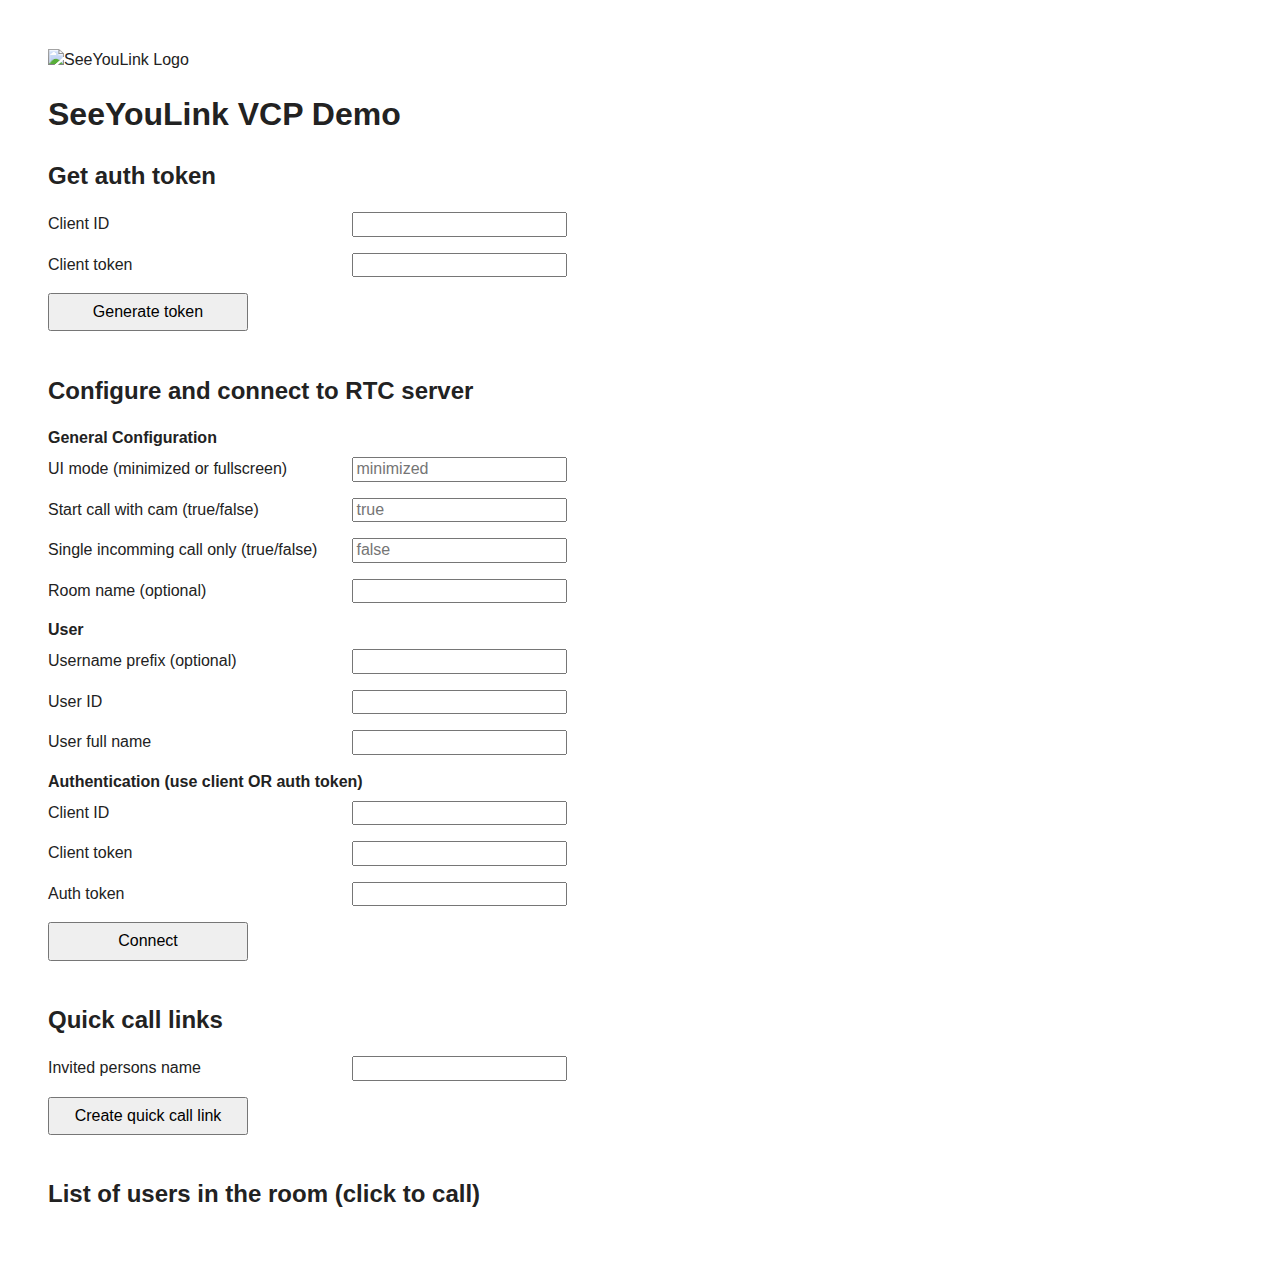
==== index.html @ 3857cc99 "initial commit" ====
<!doctype html>
<html class="no-js" lang="">
<head>
  <meta charset="utf-8">
  <title>SeeYouLink VCP Demo</title>
  <meta name="description" content="SeeYouLink VCP Demo">
  <meta name="viewport" content="width=device-width, initial-scale=1">
  <link rel="stylesheet" href="css/normalize.css">
  <link rel="stylesheet" href="css/main.css">
  <meta name="theme-color" content="#fafafa">
  <link href="https://fonts.googleapis.com/icon?family=Material+Icons" rel="stylesheet">
  <script src="../client/v1/sylrtc-client.js"></script>
</head>
<body>
<header>
  <img src="https://seeyoulink.com/pages/wp-content/uploads/2019/10/seeyoulink_logo.svg" alt="SeeYouLink Logo" height="30">
  <h1>SeeYouLink VCP Demo</h1>
</header>
<div class="row">
<div class="column" id="generate_auth_token">
  <h2>Get auth token</h2>
  <form>
    <div>
      <label for="client_id_1">Client ID</label>
      <input id="client_id_1" type="text" />
    </div>
    <div>
      <label for="client_token_1">Client token</label>
      <input id="client_token_1" type="text" />
    </div>
    <button id="generate_token" type="button">Generate token</button><br><br>
    <span class="status" id="genrated_auth_token"></span>
  </form>
</div>
<div class="column" id="config_and_connect">
  <h2>Configure and connect to RTC server</h2>
  <form>
    <fieldset id="general_confifg">
      <legend>General Configuration</legend>
      <div>
        <label for="ui_mode">UI mode (minimized or fullscreen)</label>
        <input id="ui_mode" type="text" placeholder="minimized" />
      </div>
      <div>
        <label for="start_call_with_cam">Start call with cam (true/false)</label>
        <input id="start_call_with_cam" type="text" placeholder="true" />
      </div>
      <div>
        <label for="single_incoming_call_only">Single incomming call only (true/false)</label>
        <input id="single_incoming_call_only" type="text" placeholder="false" />
      </div>
      <div>
        <label for="room_name">Room name (optional)</label>
        <input id="room_name" type="text" />
      </div>
      <div>
    </fieldset>
    <fieldset id="user_confifg">
      <legend>User</legend>
      <div>
        <label for="username_prefix">Username prefix (optional)</label>
        <input id="username_prefix" type="text" />
      </div>
      <div>
        <label for="user_id">User ID</label>
        <input id="user_id" type="text" />
      </div>
      <div>
        <label for="full_name">User full name</label>
        <input id="full_name" type="text" />
      </div>
    </fieldset>
    <fieldset id="auth">
      <legend>Authentication (use client OR auth token)</legend>
      <div>
        <label for="client_id">Client ID</label>
        <input id="client_id" type="text" />
      </div>
      <div>
        <label for="client_token">Client token</label>
        <input id="client_token" type="text" />
      </div>
      <div>
        <label for="auth_token">Auth token</label>
        <input id="auth_token" type="text" />
      </div>
    </fieldset>
    <button id="connect" type="button">Connect</button><br><br>
    <span class="status" id="connection_status"></span>
  </form>
</div>
</div>
<div class="row">
<div class="column" id="quick_call_links">
  <h2>Quick call links</h2>
  <form>
  <div>
    <label for="invited_person_name">Invited persons name</label>
    <input id="invited_person_name" type="text" />
  </div>
    <button id="quick_call" type="button">Create quick call link</button><br><br>
    <span class="status" id="quick_call_link"></span>
  </form>
</div>

<div class="column" id="room_participants_list">
  <h2>List of users in the room (click to call)</h2>
  <ul >
  </ul>
</div>
</div>

<script lang="javascript">

var url_protocol = window.location.protocol;
var url_host = window.location.host;
var rtc_server = url_protocol + '//' + url_host;

sylrtc.init({});

function config(){
  var ui_mode = document.getElementById('ui_mode').value;
  var start_call_with_cam = document.getElementById('start_call_with_cam').value;
  if(start_call_with_cam == "true"){
    start_call_with_cam = true;
  } else if (start_call_with_cam == "false"){
    start_call_with_cam = false;
  } else {
    start_call_with_cam = true;
  }
  var single_incoming_call_only = document.getElementById('single_incoming_call_only').value;
  if(single_incoming_call_only == "false"){
    single_incoming_call_only = false;
  } else if (single_incoming_call_only == "true"){
    single_incoming_call_only = true;
  } else {
    single_incoming_call_only = false;
  }
  var room_name= document.getElementById('room_name').value;
  var username_prefix= document.getElementById('username_prefix').value;
  var user_id= document.getElementById('user_id').value;
  var full_name= document.getElementById('full_name').value;
  var client_id= document.getElementById('client_id').value;
  var client_token= document.getElementById('client_token').value;
  var auth_token= document.getElementById('auth_token').value;

  var credentials;
  if(auth_token!=""){
    credentials= {
      client_id: client_id,
      auth_token: auth_token
    }
  } else {
    credentials= {
      client_id: client_id,
      client_token: client_token
    }
  }
  console.log(credentials);

  sylrtc.configure({
    room_name: room_name,
    ui_mode: ui_mode,
    start_call_with_cam: start_call_with_cam,
    single_incoming_call_only: single_incoming_call_only,
    rtc_server: rtc_server,
    user: {
      username_prefix: username_prefix,
      id: user_id,
      full_name: full_name
    },
    credentials: credentials
  });

  sylrtc.on('onlinepresencechanged', function(onlineUsers){
    console.log(onlineUsers);
    $('#room_participants_list ul').html("");
    var room_participants_list = "";
    for(var i=0; i< onlineUsers.length; i++){
      var user= onlineUsers[i];
      var user_li= "<li id='"+ user.username+ "'>"+ user.full_name+ "</li>";
      room_participants_list+= user_li;
    }
    $('#room_participants_list ul').html(room_participants_list);
  });
}

document.getElementById('generate_token').onclick = function(){
  $('#genrated_auth_token').removeClass('error');
  $('#genrated_auth_token').html('');
  var client_id= document.getElementById('client_id_1').value;
  var client_token= document.getElementById('client_token_1').value;
  $.post( "/api/auth/", { client_id: client_id, client_token: client_token}, function( data, status, xhr ) {
    console.log(data);

    if(data.error){
      $('#genrated_auth_token').addClass('error');
      $('#genrated_auth_token').html('Error generating token: '+ data.error);
    } else {
      $('#genrated_auth_token').html('Here\'s your auth token: <br><br>'+ data.data.auth_token);//+ ' <br><br>It will expire at '+ data.data.expiration_time+ '.'
    }
  });
}

document.getElementById('connect').onclick = function(){
  config();
  $('#connection_status').removeClass('error');
  $('#connection_status').html('');
  if (easyrtc.myEasyrtcid) {
    sylrtc.disconnect();
    $('#connect').html('Connect');
  } else {
    sylrtc.connect().then((function(res){
        console.log(res);
        $('#connect').html('Disconnect');
        $('#connection_status').removeClass('error');
        $('#connection_status').html('Successfully connected! <br><br>You are online now, and your calling username is '+easyrtc.username +' and your temporary calling ID is '+ easyrtc.myEasyrtcid);
    })).catch((function(errCode){
        $('#connection_status').html(errCode);
        $('#connection_status').addClass('error');
    }));
  }
}

document.getElementById('quick_call').onclick = function(){
  $('#quick_call_link').removeClass('error');
  $('#quick_call_link').html('');
  var client_id= document.getElementById('client_id').value;
  var auth_token= document.getElementById('auth_token').value;
  var client_token= document.getElementById('client_token').value;
  var username_prefix= document.getElementById('username_prefix').value;
  var user_id= document.getElementById('user_id').value;
  var user_full_name= document.getElementById('full_name').value;
  var username = username_prefix+ '-'+ user_id+ '-'+ user_full_name;
  var invited_person_name = document.getElementById('invited_person_name').value;
  var room= document.getElementById('room_name').value;
  var avatar = "";
  $.get( "/api/quick_calling/", { client_id: client_id, client_token: client_token, username:username,  user_full_name:user_full_name, avatar:avatar, invited_person_name: invited_person_name, room:room}, function( data, status, xhr ) {
    console.log(data);
    if(data.error){
      $('#quick_call_link').html('Error: '+data.error+ '<br><br>Please check Client ID and Client token above, and try again!');
      $('#quick_call_link').addClass('error');
    } else {
      var localtime= new Date(data.data.expiration_time).toString().split(" GMT")[0];
      var link= rtc_server+ '/demo/calling.html?quick_call_token='+ data.data.quick_call_token;
      $('#quick_call_link').html('Here\'s your link: <br><br>'+ link+ ' <br><br>It will expire at '+ localtime+ '.');
    }
});
}

$('#room_participants_list ul').on('click', 'li', function(){
  var username= $(this).attr('id');
  console.log('Call '+ username);
  sylrtc.performCall(username);
});

</script>
</body>

</html>
---- css/main.css ----
/*! HTML5 Boilerplate v7.3.0 | MIT License | https://html5boilerplate.com/ */

/* main.css 2.0.0 | MIT License | https://github.com/h5bp/main.css#readme */
/*
 * What follows is the result of much research on cross-browser styling.
 * Credit left inline and big thanks to Nicolas Gallagher, Jonathan Neal,
 * Kroc Camen, and the H5BP dev community and team.
 */

/* ==========================================================================
   Base styles: opinionated defaults
   ========================================================================== */

html {
  color: #222;
  font-size: 1em;
  line-height: 1.4;
}

/*
 * Remove text-shadow in selection highlight:
 * https://twitter.com/miketaylr/status/12228805301
 *
 * Vendor-prefixed and regular ::selection selectors cannot be combined:
 * https://stackoverflow.com/a/16982510/7133471
 *
 * Customize the background color to match your design.
 */

::-moz-selection {
  background: #b3d4fc;
  text-shadow: none;
}

::selection {
  background: #b3d4fc;
  text-shadow: none;
}

/*
 * A better looking default horizontal rule
 */

hr {
  display: block;
  height: 1px;
  border: 0;
  border-top: 1px solid #ccc;
  margin: 1em 0;
  padding: 0;
}

/*
 * Remove the gap between audio, canvas, iframes,
 * images, videos and the bottom of their containers:
 * https://github.com/h5bp/html5-boilerplate/issues/440
 */

audio,
canvas,
iframe,
img,
svg,
video {
  vertical-align: middle;
}

/*
 * Remove default fieldset styles.
 */

fieldset {
  border: 0;
  margin: 0;
  padding: 0;
}

/*
 * Allow only vertical resizing of textareas.
 */

textarea {
  resize: vertical;
}

/* ==========================================================================
   Browser Upgrade Prompt
   ========================================================================== */

.browserupgrade {
  margin: 0.2em 0;
  background: #ccc;
  color: #000;
  padding: 0.2em 0;
}

/* ==========================================================================
   Author's custom styles
   ========================================================================== */

/* ==========================================================================
   Helper classes
   ========================================================================== */

/*
 * Hide visually and from screen readers
 */

.hidden {
  display: none !important;
}

/*
* Hide only visually, but have it available for screen readers:
* https://snook.ca/archives/html_and_css/hiding-content-for-accessibility
*
* 1. For long content, line feeds are not interpreted as spaces and small width
*    causes content to wrap 1 word per line:
*    https://medium.com/@jessebeach/beware-smushed-off-screen-accessible-text-5952a4c2cbfe
*/

.sr-only {
  border: 0;
  clip: rect(0, 0, 0, 0);
  height: 1px;
  margin: -1px;
  overflow: hidden;
  padding: 0;
  position: absolute;
  white-space: nowrap;
  width: 1px;
  /* 1 */
}

/*
* Extends the .sr-only class to allow the element
* to be focusable when navigated to via the keyboard:
* https://www.drupal.org/node/897638
*/

.sr-only.focusable:active,
.sr-only.focusable:focus {
  clip: auto;
  height: auto;
  margin: 0;
  overflow: visible;
  position: static;
  white-space: inherit;
  width: auto;
}

/*
* Hide visually and from screen readers, but maintain layout
*/

.invisible {
  visibility: hidden;
}

/*
* Clearfix: contain floats
*
* For modern browsers
* 1. The space content is one way to avoid an Opera bug when the
*    `contenteditable` attribute is included anywhere else in the document.
*    Otherwise it causes space to appear at the top and bottom of elements
*    that receive the `clearfix` class.
* 2. The use of `table` rather than `block` is only necessary if using
*    `:before` to contain the top-margins of child elements.
*/

.clearfix:before,
.clearfix:after {
  content: " ";
  /* 1 */
  display: table;
  /* 2 */
}

.clearfix:after {
  clear: both;
}

/* ==========================================================================
   EXAMPLE Media Queries for Responsive Design.
   These examples override the primary ('mobile first') styles.
   Modify as content requires.
   ========================================================================== */

@media only screen and (min-width: 35em) {
  /* Style adjustments for viewports that meet the condition */
}

@media print,
  (-webkit-min-device-pixel-ratio: 1.25),
  (min-resolution: 1.25dppx),
  (min-resolution: 120dpi) {
  /* Style adjustments for high resolution devices */
}

/* ==========================================================================
   Print styles.
   Inlined to avoid the additional HTTP request:
   https://www.phpied.com/delay-loading-your-print-css/
   ========================================================================== */

@media print {
  *,
  *:before,
  *:after {
    background: transparent !important;
    color: #000 !important;
    /* Black prints faster */
    box-shadow: none !important;
    text-shadow: none !important;
  }
  a,
  a:visited {
    text-decoration: underline;
  }
  a[href]:after {
    content: " (" attr(href) ")";
  }
  abbr[title]:after {
    content: " (" attr(title) ")";
  }
  /*
     * Don't show links that are fragment identifiers,
     * or use the `javascript:` pseudo protocol
     */
  a[href^="#"]:after,
  a[href^="javascript:"]:after {
    content: "";
  }
  pre {
    white-space: pre-wrap !important;
  }
  pre,
  blockquote {
    border: 1px solid #999;
    page-break-inside: avoid;
  }
  /*
     * Printing Tables:
     * https://web.archive.org/web/20180815150934/http://css-discuss.incutio.com/wiki/Printing_Tables
     */
  thead {
    display: table-header-group;
  }
  tr,
  img {
    page-break-inside: avoid;
  }
  p,
  h2,
  h3 {
    orphans: 3;
    widows: 3;
  }
  h2,
  h3 {
    page-break-after: avoid;
  }
}

/* .row {
  display: flex;
}

.column {
  flex: 50%;
} */

html {
  margin: 3em;
  font-family: sans-serif;
}

form div {
  margin-bottom: 1em;
}

form legend {
  font-weight: bold;
  margin-bottom: 0.5em;
}

form label{
  display: inline-block;
  width: 300px;
}

form button, #quick_call{
  padding: 0.5em;
  width: 200px;
  cursor: pointer;
}

#room_participants_list ul{
  list-style-type: none;
  font-size: 1.2em;
  cursor: pointer;
}

span.status {
  height: 50px;
  max-width: 500px;
  word-break: break-all;
}

.error {
  color: red;
}
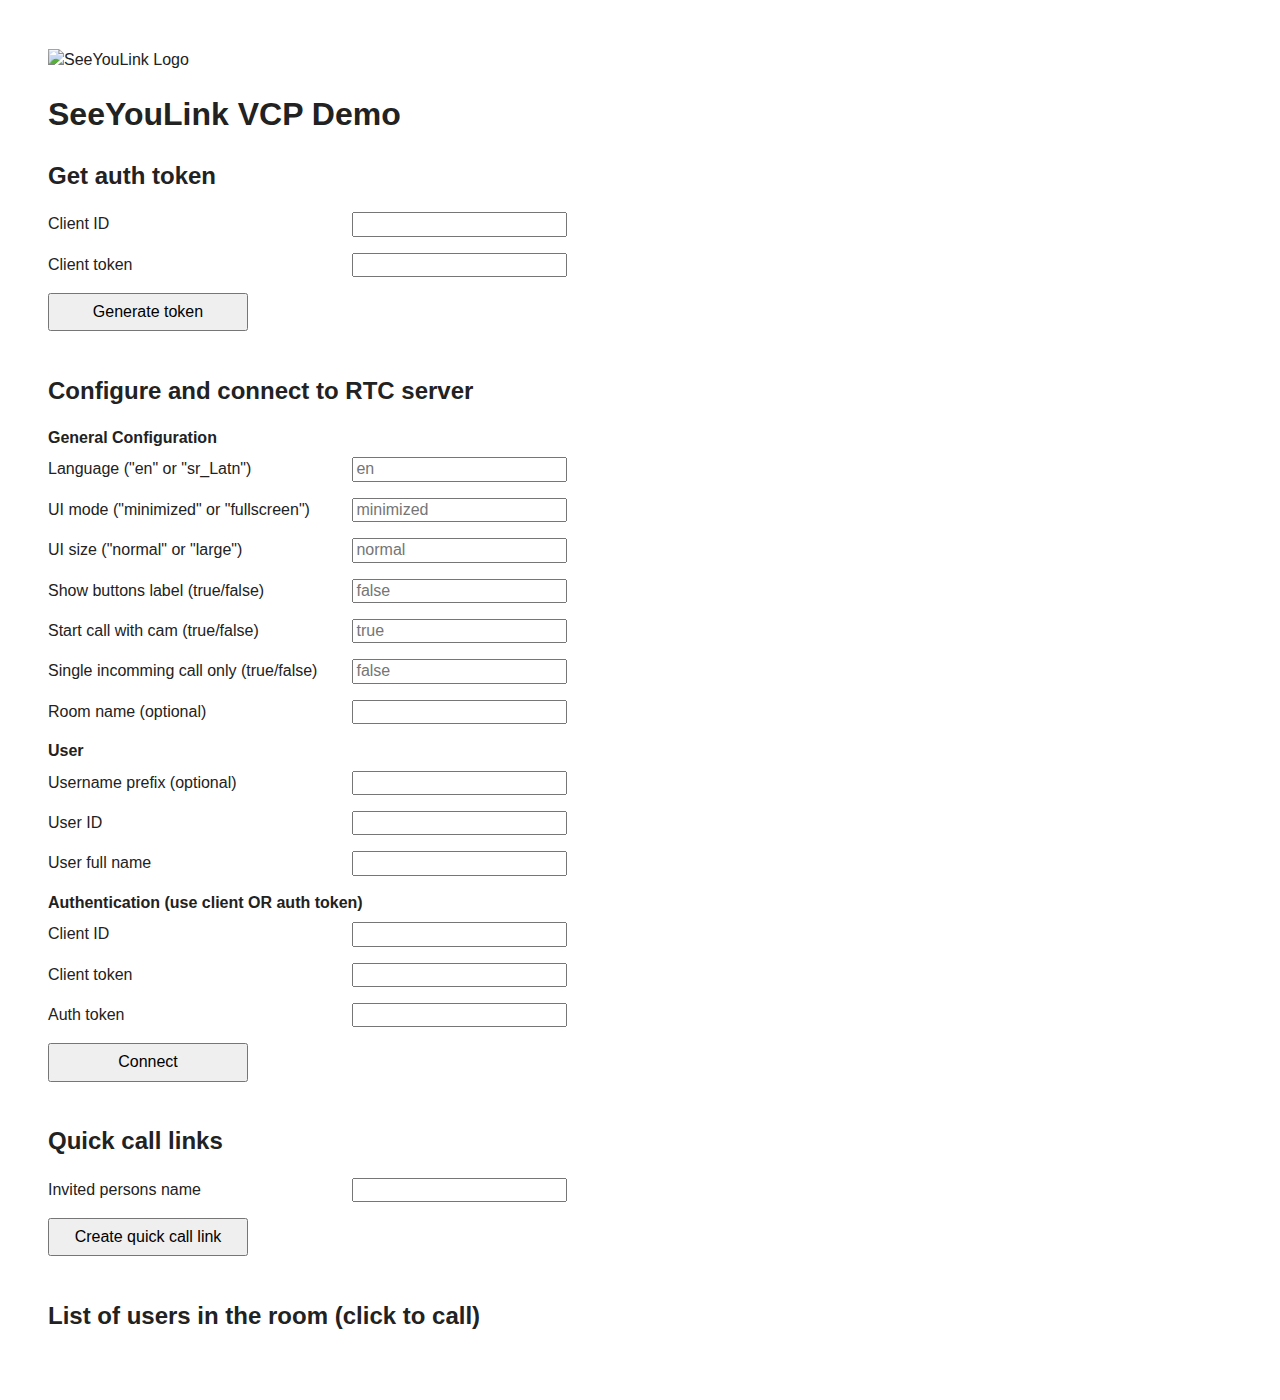
==== commit 208b6f0a: "added new config params to demo page" ====
--- a/index.html
+++ b/index.html
@@ -38,8 +38,20 @@
     <fieldset id="general_confifg">
       <legend>General Configuration</legend>
       <div>
-        <label for="ui_mode">UI mode (minimized or fullscreen)</label>
+        <label for="language">Language ("en" or "sr_Latn")</label>
+        <input id="language" type="text" placeholder="en" />
+      </div>
+      <div>
+        <label for="ui_mode">UI mode ("minimized" or "fullscreen")</label>
         <input id="ui_mode" type="text" placeholder="minimized" />
+      </div>
+      <div>
+        <label for="ui_size">UI size ("normal" or "large")</label>
+        <input id="ui_size" type="text" placeholder="normal" />
+      </div>
+      <div>
+        <label for="show_buttons_label">Show buttons label (true/false)</label>
+        <input id="show_buttons_label" type="text" placeholder="false" />
       </div>
       <div>
         <label for="start_call_with_cam">Start call with cam (true/false)</label>
@@ -136,6 +148,16 @@
   } else {
     single_incoming_call_only = false;
   }
+  var show_buttons_label = document.getElementById('show_buttons_label').value;
+  if(show_buttons_label == "true"){
+    show_buttons_label = true;
+  } else if (show_buttons_label == "false"){
+    show_buttons_label = false;
+  } else {
+    show_buttons_label = true;
+  }
+  var language= document.getElementById('language').value;
+  var ui_size= document.getElementById('ui_size').value;
   var room_name= document.getElementById('room_name').value;
   var username_prefix= document.getElementById('username_prefix').value;
   var user_id= document.getElementById('user_id').value;
@@ -160,6 +182,9 @@
 
   sylrtc.configure({
     room_name: room_name,
+    ui_size: ui_size,
+    language: language,
+    show_buttons_label: show_buttons_label,
     ui_mode: ui_mode,
     start_call_with_cam: start_call_with_cam,
     single_incoming_call_only: single_incoming_call_only,
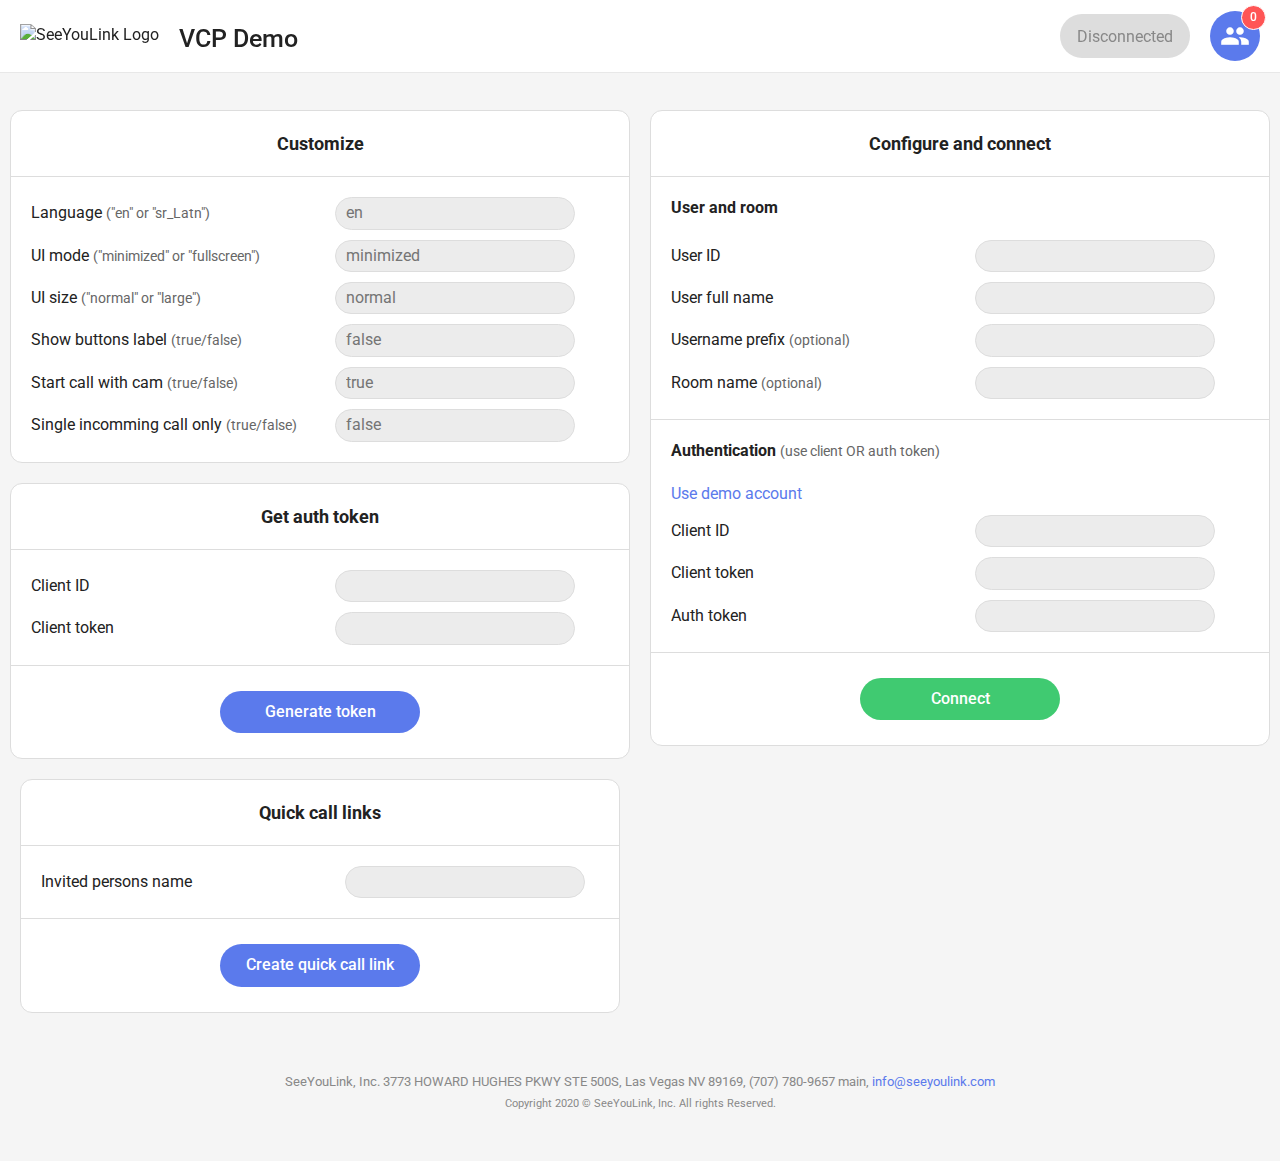
==== commit cc18d38d: "updated demo pages" ====
--- a/index.html
+++ b/index.html
@@ -9,277 +9,150 @@
   <link rel="stylesheet" href="css/main.css">
   <meta name="theme-color" content="#fafafa">
   <link href="https://fonts.googleapis.com/icon?family=Material+Icons" rel="stylesheet">
+  <link rel="stylesheet" href="https://fonts.googleapis.com/css?family=Roboto:400,500,700">
+  <!-- <script src="https://rtc3.seeyoulink.com/client/v1/sylrtc-client.js"></script> -->
   <script src="../client/v1/sylrtc-client.js"></script>
 </head>
 <body>
-<header>
-  <img src="https://seeyoulink.com/pages/wp-content/uploads/2019/10/seeyoulink_logo.svg" alt="SeeYouLink Logo" height="30">
-  <h1>SeeYouLink VCP Demo</h1>
-</header>
-<div class="row">
-<div class="column" id="generate_auth_token">
-  <h2>Get auth token</h2>
-  <form>
-    <div>
-      <label for="client_id_1">Client ID</label>
-      <input id="client_id_1" type="text" />
+  <header>
+    <img src="https://seeyoulink.com/pages/wp-content/uploads/2019/10/seeyoulink_logo.svg" alt="SeeYouLink Logo" height="30">
+    <h1>VCP Demo</h1>
+    <div class="syl-status">
+      <span id="header_status" class="text">Disconnected</span>
+      <i class="material-icons">info_outline</i>
     </div>
-    <div>
-      <label for="client_token_1">Client token</label>
-      <input id="client_token_1" type="text" />
+
+    <div class="syl-online-users">
+      <i class="material-icons">people</i>
+      <span class="counter">0</span>
+    </div>    
+  </header>
+
+<div class="row-box">
+  <div class="row"> 
+    <div class="syl-card" id="config_and_connect">
+      <h2>Configure and connect</h2>
+      <form>
+        <fieldset>
+          <div class="legend">User and room</div>          
+          <div>
+            <label for="user_id">User ID</label>
+            <input id="user_id" type="text" />
+          </div>
+          <div>
+            <label for="full_name">User full name</label>
+            <input id="full_name" type="text" />
+          </div>
+          <div>
+            <label for="username_prefix">Username prefix <span>(optional)</span></label>
+            <input id="username_prefix" type="text" />
+          </div>
+          <div>
+            <label for="room_name">Room name <span>(optional)</span></label>
+            <input id="room_name" type="text" />
+          </div>
+        </fieldset>
+
+        <fieldset>
+          <div class="legend">Authentication <span>(use client OR auth token)</span></div>
+          <div id="demo_account" class="link-btn">Use demo account</div>
+
+          <section id="auth_fields">
+            <div>
+              <label for="client_id">Client ID</label>
+              <input id="client_id" type="text" />
+            </div>
+            <div>
+              <label for="client_token">Client token</label>
+              <input id="client_token" type="text" />
+            </div>
+            <div>
+              <label for="auth_token">Auth token</label>
+              <input id="auth_token" type="text" />
+            </div>
+          </section>
+        </fieldset>        
+      </form>
+
+      <button id="connect" type="button" class="green">Connect</button>
+    </div>    
+  </div>
+
+  <div class="row">
+    <div class="syl-card" id="customize">
+      <h2>Customize</h2>
+      <form class="no-border">
+        <fieldset>                    
+          <div>
+            <label for="language">Language <span>("en" or "sr_Latn")</span></label>
+            <input id="language" type="text" placeholder="en" />
+          </div>
+          <div>
+            <label for="ui_mode">UI mode <span>("minimized" or "fullscreen")</span></label>
+            <input id="ui_mode" type="text" placeholder="minimized" />
+          </div>
+          <div>
+            <label for="ui_size">UI size <span>("normal" or "large")</span></label>
+            <input id="ui_size" type="text" placeholder="normal" />
+          </div>
+          <div>
+            <label for="show_buttons_label">Show buttons label <span>(true/false)</span></label>
+            <input id="show_buttons_label" type="text" placeholder="false" />
+          </div>
+          <div>
+            <label for="start_call_with_cam">Start call with cam <span>(true/false)</span></label>
+            <input id="start_call_with_cam" type="text" placeholder="true" />
+          </div>
+          <div>
+            <label for="single_incoming_call_only">Single incomming call only <span>(true/false)</span></label>
+            <input id="single_incoming_call_only" type="text" placeholder="false" />
+          </div>                   
+        </fieldset>        
+      </form>
+
+      <button id="apply_changes" type="button">Apply changes</button>      
     </div>
-    <button id="generate_token" type="button">Generate token</button><br><br>
-    <span class="status" id="genrated_auth_token"></span>
-  </form>
-</div>
-<div class="column" id="config_and_connect">
-  <h2>Configure and connect to RTC server</h2>
-  <form>
-    <fieldset id="general_confifg">
-      <legend>General Configuration</legend>
-      <div>
-        <label for="language">Language ("en" or "sr_Latn")</label>
-        <input id="language" type="text" placeholder="en" />
-      </div>
-      <div>
-        <label for="ui_mode">UI mode ("minimized" or "fullscreen")</label>
-        <input id="ui_mode" type="text" placeholder="minimized" />
-      </div>
-      <div>
-        <label for="ui_size">UI size ("normal" or "large")</label>
-        <input id="ui_size" type="text" placeholder="normal" />
-      </div>
-      <div>
-        <label for="show_buttons_label">Show buttons label (true/false)</label>
-        <input id="show_buttons_label" type="text" placeholder="false" />
-      </div>
-      <div>
-        <label for="start_call_with_cam">Start call with cam (true/false)</label>
-        <input id="start_call_with_cam" type="text" placeholder="true" />
-      </div>
-      <div>
-        <label for="single_incoming_call_only">Single incomming call only (true/false)</label>
-        <input id="single_incoming_call_only" type="text" placeholder="false" />
-      </div>
-      <div>
-        <label for="room_name">Room name (optional)</label>
-        <input id="room_name" type="text" />
-      </div>
-      <div>
-    </fieldset>
-    <fieldset id="user_confifg">
-      <legend>User</legend>
-      <div>
-        <label for="username_prefix">Username prefix (optional)</label>
-        <input id="username_prefix" type="text" />
-      </div>
-      <div>
-        <label for="user_id">User ID</label>
-        <input id="user_id" type="text" />
-      </div>
-      <div>
-        <label for="full_name">User full name</label>
-        <input id="full_name" type="text" />
-      </div>
-    </fieldset>
-    <fieldset id="auth">
-      <legend>Authentication (use client OR auth token)</legend>
-      <div>
-        <label for="client_id">Client ID</label>
-        <input id="client_id" type="text" />
-      </div>
-      <div>
-        <label for="client_token">Client token</label>
-        <input id="client_token" type="text" />
-      </div>
-      <div>
-        <label for="auth_token">Auth token</label>
-        <input id="auth_token" type="text" />
-      </div>
-    </fieldset>
-    <button id="connect" type="button">Connect</button><br><br>
-    <span class="status" id="connection_status"></span>
-  </form>
-</div>
-</div>
-<div class="row">
-<div class="column" id="quick_call_links">
-  <h2>Quick call links</h2>
-  <form>
-  <div>
-    <label for="invited_person_name">Invited persons name</label>
-    <input id="invited_person_name" type="text" />
+
+    <div class="syl-card" id="generate_auth_token">
+      <h2>Get auth token</h2>
+      <form>
+        <fieldset>
+          <div>
+            <label for="client_id_1">Client ID</label>
+            <input id="client_id_1" type="text" />
+          </div>
+          <div>
+            <label for="client_token_1">Client token</label>
+            <input id="client_token_1" type="text" />
+          </div>
+        </fieldset>        
+      </form>
+
+      <button id="generate_token" type="button">Generate token</button>      
+    </div>
+
+    <div class="syl-card" id="quick_call_links">
+      <h2>Quick call links</h2>
+      <form>
+        <fieldset>
+          <div>
+            <label for="invited_person_name">Invited persons name</label>
+            <input id="invited_person_name" type="text" />
+          </div>
+        </fieldset>        
+      </form>
+
+      <button id="quick_call" type="button">Create quick call link</button>      
+    </div>
   </div>
-    <button id="quick_call" type="button">Create quick call link</button><br><br>
-    <span class="status" id="quick_call_link"></span>
-  </form>
+
 </div>
 
-<div class="column" id="room_participants_list">
-  <h2>List of users in the room (click to call)</h2>
-  <ul >
-  </ul>
-</div>
-</div>
+  <footer>
+    <p>SeeYouLink, Inc. 3773 HOWARD HUGHES PKWY STE 500S, Las Vegas NV 89169, (707) 780-9657 main, <a href="mailto:info@seeyoulink.com">info@seeyoulink.com</a></p>
+    <p class="copy">Copyright 2020 © SeeYouLink, Inc. All rights Reserved.</p>
+  </footer>
 
-<script lang="javascript">
-
-var url_protocol = window.location.protocol;
-var url_host = window.location.host;
-var rtc_server = url_protocol + '//' + url_host;
-
-sylrtc.init({});
-
-function config(){
-  var ui_mode = document.getElementById('ui_mode').value;
-  var start_call_with_cam = document.getElementById('start_call_with_cam').value;
-  if(start_call_with_cam == "true"){
-    start_call_with_cam = true;
-  } else if (start_call_with_cam == "false"){
-    start_call_with_cam = false;
-  } else {
-    start_call_with_cam = true;
-  }
-  var single_incoming_call_only = document.getElementById('single_incoming_call_only').value;
-  if(single_incoming_call_only == "false"){
-    single_incoming_call_only = false;
-  } else if (single_incoming_call_only == "true"){
-    single_incoming_call_only = true;
-  } else {
-    single_incoming_call_only = false;
-  }
-  var show_buttons_label = document.getElementById('show_buttons_label').value;
-  if(show_buttons_label == "true"){
-    show_buttons_label = true;
-  } else if (show_buttons_label == "false"){
-    show_buttons_label = false;
-  } else {
-    show_buttons_label = true;
-  }
-  var language= document.getElementById('language').value;
-  var ui_size= document.getElementById('ui_size').value;
-  var room_name= document.getElementById('room_name').value;
-  var username_prefix= document.getElementById('username_prefix').value;
-  var user_id= document.getElementById('user_id').value;
-  var full_name= document.getElementById('full_name').value;
-  var client_id= document.getElementById('client_id').value;
-  var client_token= document.getElementById('client_token').value;
-  var auth_token= document.getElementById('auth_token').value;
-
-  var credentials;
-  if(auth_token!=""){
-    credentials= {
-      client_id: client_id,
-      auth_token: auth_token
-    }
-  } else {
-    credentials= {
-      client_id: client_id,
-      client_token: client_token
-    }
-  }
-  console.log(credentials);
-
-  sylrtc.configure({
-    room_name: room_name,
-    ui_size: ui_size,
-    language: language,
-    show_buttons_label: show_buttons_label,
-    ui_mode: ui_mode,
-    start_call_with_cam: start_call_with_cam,
-    single_incoming_call_only: single_incoming_call_only,
-    rtc_server: rtc_server,
-    user: {
-      username_prefix: username_prefix,
-      id: user_id,
-      full_name: full_name
-    },
-    credentials: credentials
-  });
-
-  sylrtc.on('onlinepresencechanged', function(onlineUsers){
-    console.log(onlineUsers);
-    $('#room_participants_list ul').html("");
-    var room_participants_list = "";
-    for(var i=0; i< onlineUsers.length; i++){
-      var user= onlineUsers[i];
-      var user_li= "<li id='"+ user.username+ "'>"+ user.full_name+ "</li>";
-      room_participants_list+= user_li;
-    }
-    $('#room_participants_list ul').html(room_participants_list);
-  });
-}
-
-document.getElementById('generate_token').onclick = function(){
-  $('#genrated_auth_token').removeClass('error');
-  $('#genrated_auth_token').html('');
-  var client_id= document.getElementById('client_id_1').value;
-  var client_token= document.getElementById('client_token_1').value;
-  $.post( "/api/auth/", { client_id: client_id, client_token: client_token}, function( data, status, xhr ) {
-    console.log(data);
-
-    if(data.error){
-      $('#genrated_auth_token').addClass('error');
-      $('#genrated_auth_token').html('Error generating token: '+ data.error);
-    } else {
-      $('#genrated_auth_token').html('Here\'s your auth token: <br><br>'+ data.data.auth_token);//+ ' <br><br>It will expire at '+ data.data.expiration_time+ '.'
-    }
-  });
-}
-
-document.getElementById('connect').onclick = function(){
-  config();
-  $('#connection_status').removeClass('error');
-  $('#connection_status').html('');
-  if (easyrtc.myEasyrtcid) {
-    sylrtc.disconnect();
-    $('#connect').html('Connect');
-  } else {
-    sylrtc.connect().then((function(res){
-        console.log(res);
-        $('#connect').html('Disconnect');
-        $('#connection_status').removeClass('error');
-        $('#connection_status').html('Successfully connected! <br><br>You are online now, and your calling username is '+easyrtc.username +' and your temporary calling ID is '+ easyrtc.myEasyrtcid);
-    })).catch((function(errCode){
-        $('#connection_status').html(errCode);
-        $('#connection_status').addClass('error');
-    }));
-  }
-}
-
-document.getElementById('quick_call').onclick = function(){
-  $('#quick_call_link').removeClass('error');
-  $('#quick_call_link').html('');
-  var client_id= document.getElementById('client_id').value;
-  var auth_token= document.getElementById('auth_token').value;
-  var client_token= document.getElementById('client_token').value;
-  var username_prefix= document.getElementById('username_prefix').value;
-  var user_id= document.getElementById('user_id').value;
-  var user_full_name= document.getElementById('full_name').value;
-  var username = username_prefix+ '-'+ user_id+ '-'+ user_full_name;
-  var invited_person_name = document.getElementById('invited_person_name').value;
-  var room= document.getElementById('room_name').value;
-  var avatar = "";
-  $.get( "/api/quick_calling/", { client_id: client_id, client_token: client_token, username:username,  user_full_name:user_full_name, avatar:avatar, invited_person_name: invited_person_name, room:room}, function( data, status, xhr ) {
-    console.log(data);
-    if(data.error){
-      $('#quick_call_link').html('Error: '+data.error+ '<br><br>Please check Client ID and Client token above, and try again!');
-      $('#quick_call_link').addClass('error');
-    } else {
-      var localtime= new Date(data.data.expiration_time).toString().split(" GMT")[0];
-      var link= rtc_server+ '/demo/calling.html?quick_call_token='+ data.data.quick_call_token;
-      $('#quick_call_link').html('Here\'s your link: <br><br>'+ link+ ' <br><br>It will expire at '+ localtime+ '.');
-    }
-});
-}
-
-$('#room_participants_list ul').on('click', 'li', function(){
-  var username= $(this).attr('id');
-  console.log('Call '+ username);
-  sylrtc.performCall(username);
-});
-
-</script>
+  <script src="./index.js"></script>
 </body>
-
 </html>
--- a/css/main.css
+++ b/css/main.css
@@ -1,313 +1,452 @@
-/*! HTML5 Boilerplate v7.3.0 | MIT License | https://html5boilerplate.com/ */
-
-/* main.css 2.0.0 | MIT License | https://github.com/h5bp/main.css#readme */
-/*
- * What follows is the result of much research on cross-browser styling.
- * Credit left inline and big thanks to Nicolas Gallagher, Jonathan Neal,
- * Kroc Camen, and the H5BP dev community and team.
- */
-
-/* ==========================================================================
-   Base styles: opinionated defaults
-   ========================================================================== */
-
-html {
-  color: #222;
-  font-size: 1em;
-  line-height: 1.4;
-}
-
-/*
- * Remove text-shadow in selection highlight:
- * https://twitter.com/miketaylr/status/12228805301
- *
- * Vendor-prefixed and regular ::selection selectors cannot be combined:
- * https://stackoverflow.com/a/16982510/7133471
- *
- * Customize the background color to match your design.
- */
-
-::-moz-selection {
-  background: #b3d4fc;
-  text-shadow: none;
-}
-
-::selection {
-  background: #b3d4fc;
-  text-shadow: none;
-}
-
-/*
- * A better looking default horizontal rule
- */
-
-hr {
-  display: block;
-  height: 1px;
-  border: 0;
-  border-top: 1px solid #ccc;
-  margin: 1em 0;
-  padding: 0;
-}
-
-/*
- * Remove the gap between audio, canvas, iframes,
- * images, videos and the bottom of their containers:
- * https://github.com/h5bp/html5-boilerplate/issues/440
- */
-
-audio,
-canvas,
-iframe,
-img,
-svg,
-video {
-  vertical-align: middle;
-}
-
-/*
- * Remove default fieldset styles.
- */
-
-fieldset {
-  border: 0;
+* {
+  box-sizing: border-box;
+}
+
+html {  
+  font-family: 'Roboto', sans-serif;
+  background-color: #f5f5f5;
+}
+
+body {
+  padding-top: 100px;
+}
+
+a {
+  text-decoration: none;
+  color: #5B7AEC;
+}
+
+.row {
+  width: 100%;
+  /* margin: 0 auto; */
+}
+
+.link-btn {
+  color: #5B7AEC;
+  cursor: pointer;
+}
+
+/*
+------------------------------------------------- 
+INFO
+-------------------------------------------------
+*/
+
+.syl-info {
+  width: 300px;
+  height: auto;  
+  border-radius: 15px;
+  box-shadow: 0 7px 20px rgba(0,0,0,0.2);
+  background-color: #FFF;
+  position: fixed;
+  top: 80px;
+  right: 10px;
+  overflow: hidden;
+}
+
+.syl-info .header {
+  display: flex;
+  align-items: center;
+  padding: 10px 15px;
+  border-bottom: 1px solid #ddd;
+}
+
+.syl-info .header i {
+  margin-left: auto;
+  color: #5B7AEC;
+  cursor: pointer;
+}
+
+.syl-info .header .title {  
+  font-weight: 500;
+}
+
+.syl-info .empty {
+  padding: 20px 15px;
+  font-size: 16px;
+}
+
+.syl-info ul {
+  list-style: none;
   margin: 0;
   padding: 0;
 }
 
-/*
- * Allow only vertical resizing of textareas.
- */
-
-textarea {
-  resize: vertical;
-}
-
-/* ==========================================================================
-   Browser Upgrade Prompt
-   ========================================================================== */
-
-.browserupgrade {
-  margin: 0.2em 0;
-  background: #ccc;
-  color: #000;
-  padding: 0.2em 0;
-}
-
-/* ==========================================================================
-   Author's custom styles
-   ========================================================================== */
-
-/* ==========================================================================
-   Helper classes
-   ========================================================================== */
-
-/*
- * Hide visually and from screen readers
- */
-
-.hidden {
-  display: none !important;
-}
-
-/*
-* Hide only visually, but have it available for screen readers:
-* https://snook.ca/archives/html_and_css/hiding-content-for-accessibility
-*
-* 1. For long content, line feeds are not interpreted as spaces and small width
-*    causes content to wrap 1 word per line:
-*    https://medium.com/@jessebeach/beware-smushed-off-screen-accessible-text-5952a4c2cbfe
-*/
-
-.sr-only {
-  border: 0;
-  clip: rect(0, 0, 0, 0);
-  height: 1px;
-  margin: -1px;
+/* STATUS LIST */
+
+.syl-info .status-list {
+  padding: 20px;
+}
+
+.syl-info .status-list li {
+  padding: 7px 0px;
+}
+
+
+/* ONLINE USERS */
+
+.syl-info .users-list li {
+  display: flex;
+  align-items: center;
+  padding: 10px;
+  border-bottom: #f5f5f5;
+  cursor: pointer;
+}
+
+.syl-info .users-list li:hover {
+  background-color: #f5f5f5;
+}
+
+.syl-info .users-list li:last-child {
+  border-bottom: none;
+}
+
+.syl-info .users-list li .avatar {  
+  /* font-size: 30px; */
+  padding: 7px;
+  color: #999;
+  background-color: #DDD;
+  border-radius: 100px;
+  margin-right: 10px;
+}
+
+.syl-info .users-list li .name {
+  font-size: 18px;
+  padding-right: 20px;
+}
+
+.syl-info .users-list li .call-btn {
+  font-size: 20px;
+  margin-left: auto;  
+  color: #FFF;
+  background-color: #5B7AEC;
+  border-radius: 100px;
+  padding: 8px;  
+}
+
+
+
+/*
+------------------------------------------------- 
+HEADER
+-------------------------------------------------
+*/
+
+header {
+  position: fixed;
+  top: 0;
+  left: 0;
+  width: 100%;
+  background-color: #FFF;
+  display: flex;
+  align-items: center;
+  height: 72px;  
+  padding: 0 20px;
+  box-shadow: 0 0 1px rgba(0,0,0,0.3);
+}
+
+header img {
+  display: none;
+  height: 25px;
+  margin-right: 20px;
+}
+
+header h1 {
+  font-weight: 500;
+  font-size: 25px;
+  margin: 0;
+  margin-top: 4px;  
+}
+
+.syl-status {
+  cursor: pointer;
+  display: inline-block;
+  margin-left: auto;
+  background-color: #ddd;
+  padding: 10px 17px;
+  border-radius: 100px;
+  color: #888;
+  display: flex;
+  align-items: center;
+}
+
+.syl-status .text {
+  padding-top: 2px;
+}
+
+.syl-status i {
+  display: none;
+  margin-left: 9px;
+}
+
+.syl-status.online {
+  background-color: #40ca71;
+  color: #FFF;
+}
+
+.syl-status.online i {
+  display: inline-block;
+}
+
+.syl-online-users {
+  background-color: #5B7AEC;
+  color: #FFF;
+  position: relative;
+  width: 50px;
+  height: 50px;
+  display: flex;
+  align-items: center;
+  justify-content: center;
+  border-radius: 100px;
+  margin-left: 20px;
+  cursor: pointer;
+}
+
+.syl-online-users i {
+  font-size: 30px;
+}
+
+.syl-online-users .counter {
+  position: absolute;
+  top: -6px;
+  right: -6px;
+  width: 25px;
+  height: 25px;
+  background-color: #f55;
+  font-size: 12px;  
+  font-weight: 500;
+  display: flex;
+  align-items: center;
+  justify-content: center;
+  border-radius: 100px;
+  border: 1px solid #FFF;
+}
+
+
+/*
+------------------------------------------------- 
+FOOTER
+-------------------------------------------------
+*/
+
+footer {
+  padding: 50px;
+}
+
+footer p {
+  font-size: 13px;
+  color: #888;
+  text-align: center;
+  margin: 0;  
+}
+
+footer p.copy {
+  font-size: 11px;
+  margin-top: 5px;
+}
+
+
+/*
+------------------------------------------------- 
+CARD
+-------------------------------------------------
+*/
+
+.syl-card {
+  width: 100%;
+  margin: 0 auto;
+  background-color: #FFF;
+  border: 1px solid #ddd;
+  border-radius: 12px;
+  margin-bottom: 40px;
   overflow: hidden;
-  padding: 0;
-  position: absolute;
-  white-space: nowrap;
-  width: 1px;
-  /* 1 */
-}
-
-/*
-* Extends the .sr-only class to allow the element
-* to be focusable when navigated to via the keyboard:
-* https://www.drupal.org/node/897638
-*/
-
-.sr-only.focusable:active,
-.sr-only.focusable:focus {
-  clip: auto;
-  height: auto;
-  margin: 0;
-  overflow: visible;
-  position: static;
-  white-space: inherit;
-  width: auto;
-}
-
-/*
-* Hide visually and from screen readers, but maintain layout
-*/
-
-.invisible {
-  visibility: hidden;
-}
-
-/*
-* Clearfix: contain floats
-*
-* For modern browsers
-* 1. The space content is one way to avoid an Opera bug when the
-*    `contenteditable` attribute is included anywhere else in the document.
-*    Otherwise it causes space to appear at the top and bottom of elements
-*    that receive the `clearfix` class.
-* 2. The use of `table` rather than `block` is only necessary if using
-*    `:before` to contain the top-margins of child elements.
-*/
-
-.clearfix:before,
-.clearfix:after {
-  content: " ";
-  /* 1 */
-  display: table;
-  /* 2 */
-}
-
-.clearfix:after {
-  clear: both;
-}
-
-/* ==========================================================================
-   EXAMPLE Media Queries for Responsive Design.
-   These examples override the primary ('mobile first') styles.
-   Modify as content requires.
-   ========================================================================== */
-
-@media only screen and (min-width: 35em) {
-  /* Style adjustments for viewports that meet the condition */
-}
-
-@media print,
-  (-webkit-min-device-pixel-ratio: 1.25),
-  (min-resolution: 1.25dppx),
-  (min-resolution: 120dpi) {
-  /* Style adjustments for high resolution devices */
-}
-
-/* ==========================================================================
-   Print styles.
-   Inlined to avoid the additional HTTP request:
-   https://www.phpied.com/delay-loading-your-print-css/
-   ========================================================================== */
-
-@media print {
-  *,
-  *:before,
-  *:after {
-    background: transparent !important;
-    color: #000 !important;
-    /* Black prints faster */
-    box-shadow: none !important;
-    text-shadow: none !important;
-  }
-  a,
-  a:visited {
-    text-decoration: underline;
-  }
-  a[href]:after {
-    content: " (" attr(href) ")";
-  }
-  abbr[title]:after {
-    content: " (" attr(title) ")";
-  }
-  /*
-     * Don't show links that are fragment identifiers,
-     * or use the `javascript:` pseudo protocol
-     */
-  a[href^="#"]:after,
-  a[href^="javascript:"]:after {
-    content: "";
-  }
-  pre {
-    white-space: pre-wrap !important;
-  }
-  pre,
-  blockquote {
-    border: 1px solid #999;
-    page-break-inside: avoid;
-  }
-  /*
-     * Printing Tables:
-     * https://web.archive.org/web/20180815150934/http://css-discuss.incutio.com/wiki/Printing_Tables
-     */
-  thead {
-    display: table-header-group;
-  }
-  tr,
-  img {
-    page-break-inside: avoid;
-  }
-  p,
-  h2,
-  h3 {
-    orphans: 3;
-    widows: 3;
-  }
-  h2,
-  h3 {
-    page-break-after: avoid;
-  }
-}
-
-/* .row {
-  display: flex;
-}
-
-.column {
-  flex: 50%;
-} */
-
-html {
-  margin: 3em;
-  font-family: sans-serif;
-}
-
-form div {
-  margin-bottom: 1em;
-}
-
-form legend {
-  font-weight: bold;
-  margin-bottom: 0.5em;
-}
-
-form label{
+}
+
+.syl-card h2 {
+  font-weight: 700;
+  font-size: 18px;
+  margin: 20px;
+  text-align: center;
+}
+
+
+/*
+------------------------------------------------- 
+BUTTON
+-------------------------------------------------
+*/
+
+button {
+  border: none;
+  box-shadow: none;
+  border-radius: 100px;
+  background-color: #5B7AEC;
+  color: #FFF;
+  font-size: 16px;
+  font-weight: 500;
+  padding: 12px;
+  outline: none;
+  cursor: pointer;  
+}
+
+button.red {
+  background-color: #f55;
+}
+
+button.green {
+  background-color: #40ca71;
+}
+
+button:disabled {
+  background-color: #DDD;
+}
+
+
+/*
+------------------------------------------------- 
+FORM
+-------------------------------------------------
+*/
+
+form {
+  border-bottom: 1px solid #ddd;
+}
+
+form.no-border {
+  border: none;
+}
+
+fieldset {
+  padding: 15px 20px;
+  border-top: 1px solid #ddd;
+}
+
+.legend {
+  font-weight: 700;
+  margin-bottom: 10px;
+}
+
+.legend span,
+label span {
+  font-weight: 400;
+  font-size: 14px;
+  color: #666;
+}
+
+.syl-card button {
+  width: 200px;
+  margin: 25px auto;
+  display: block;
+}
+
+form fieldset > div,
+form fieldset section > div {
+  padding: 5px 0;  
+}
+
+form label {
+  width: 300px;
   display: inline-block;
-  width: 300px;
-}
-
-form button, #quick_call{
-  padding: 0.5em;
-  width: 200px;
-  cursor: pointer;
-}
-
-#room_participants_list ul{
-  list-style-type: none;
-  font-size: 1.2em;
-  cursor: pointer;
-}
-
-span.status {
-  height: 50px;
-  max-width: 500px;
+}
+
+form input {
+  width: 100%;
+  padding: 6px 10px;
+  border: none;
+  background-color: #ececec;
+  border-radius: 50px;
+  outline: none;
+  border: 1px solid #DDD;
+}
+
+form input.error {
+  background-color: #ffe5e5;
+  border-color: #f55;
+}
+
+form input:focus {
+  border: 1px solid #5B7AEC;
+  background-color: #FFF;
+}
+
+#apply_changes {
+  display: none;
+}
+
+.response-box {
+  padding: 20px;
+}
+
+.res-info {
+  margin-bottom: 10px;
+  font-size: 16px;
+  color: #444;
+}
+
+.res-label {
+  margin-bottom: 5px;
+  font-size: 14px;
+  color: #666;
+}
+
+.res-link {
   word-break: break-all;
-}
-
-.error {
-  color: red;
-}
+  padding: 7px;
+  background-color: #f5f5f5;
+  border-radius: 5px;
+  color: #757575;  
+}
+
+#quick_call_links {
+  max-width: 600px;
+  margin: 0 auto;
+}
+
+#quick_call_links .quick_call_info_box {
+  padding: 20px;
+  border-top: 1px solid #DDD;
+  border-bottom: 1px solid #DDD;
+}
+
+
+/*
+------------------------------------------------- 
+MEDIA QUERIES
+-------------------------------------------------
+*/
+
+@media only screen and (min-width: 600px) {
+  header img {
+    display: inline-block;
+  }
+
+  .row {
+    width: 600px;
+    margin: 0 auto;
+  }
+  
+  form input {
+    width: 240px;
+  }
+}
+
+
+@media only screen and (min-width: 1280px) {
+  .row-box {
+    width: 1280px;
+    margin: 0 auto;
+    display: flex;
+    flex-direction: row-reverse;
+  }
+
+  .row {
+    margin: 0;
+    padding: 10px;
+    width: 50%;
+  }
+
+  .syl-card {
+    margin: 0;
+    margin-bottom: 20px;
+  }
+}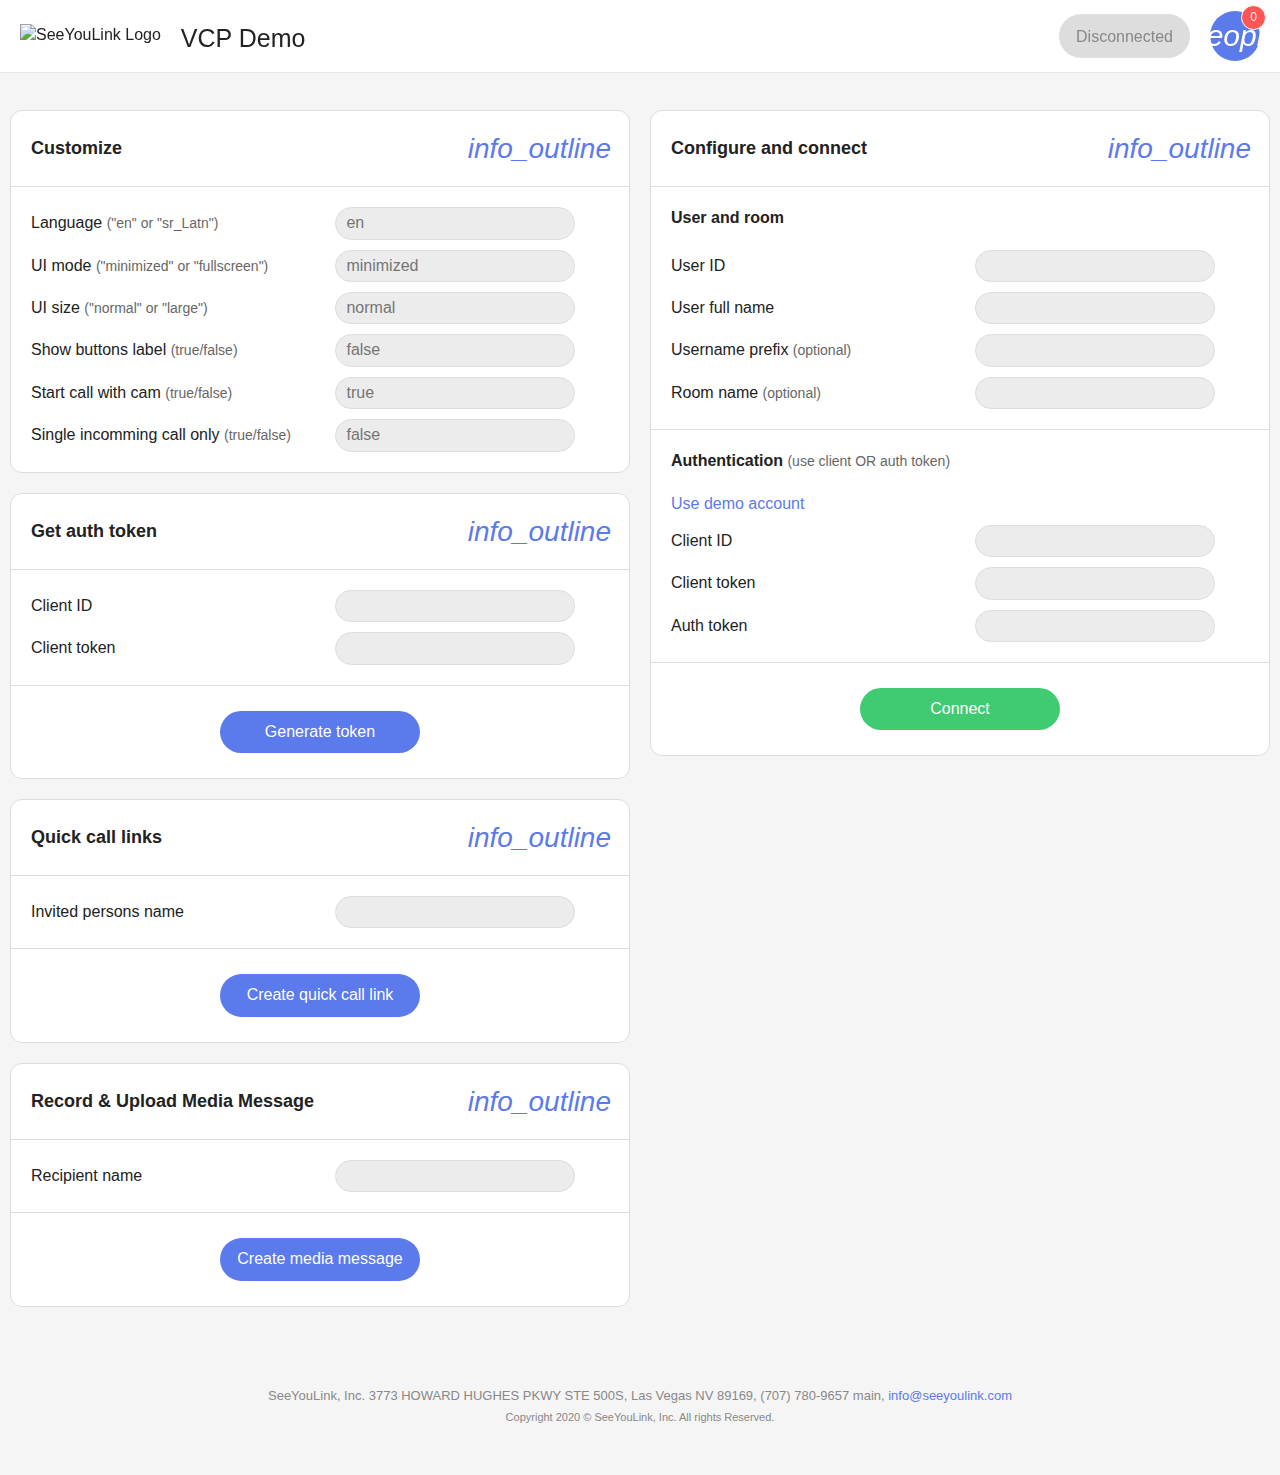
==== commit 97f1cd5d: "updated demo with media messages" ====
--- a/index.html
+++ b/index.html
@@ -7,10 +7,7 @@
   <meta name="viewport" content="width=device-width, initial-scale=1">
   <link rel="stylesheet" href="css/normalize.css">
   <link rel="stylesheet" href="css/main.css">
-  <meta name="theme-color" content="#fafafa">
-  <link href="https://fonts.googleapis.com/icon?family=Material+Icons" rel="stylesheet">
-  <link rel="stylesheet" href="https://fonts.googleapis.com/css?family=Roboto:400,500,700">
-  <!-- <script src="https://rtc3.seeyoulink.com/client/v1/sylrtc-client.js"></script> -->
+  <meta name="theme-color" content="#fafafa">  
   <script src="../client/v1/sylrtc-client.js"></script>
 </head>
 <body>
@@ -30,8 +27,15 @@
 
 <div class="row-box">
   <div class="row"> 
-    <div class="syl-card" id="config_and_connect">
-      <h2>Configure and connect</h2>
+    <div class="syl-card" id="config_and_connect">      
+      <div class="card-title-box">
+        <h2 class="title">Configure and connect</h2>
+        <i class="info-icon active material-icons">info</i>
+        <i class="info-icon inactive material-icons">info_outline</i>
+      </div>
+
+      <p class="card-info">To connect to the server, you need to specify at least User ID, User full name, Client ID, and client or auth token. If you do not have your Client ID yet, you can contact us at info@seeyoulink.com to obtain one, or you can use the demo account instead. </p>
+
       <form>
         <fieldset>
           <div class="legend">User and room</div>          
@@ -79,8 +83,15 @@
   </div>
 
   <div class="row">
-    <div class="syl-card" id="customize">
-      <h2>Customize</h2>
+    <div class="syl-card" id="customize">      
+      <div class="card-title-box">
+        <h2 class="title">Customize</h2>
+        <i class="info-icon active material-icons">info</i>
+        <i class="info-icon inactive material-icons">info_outline</i>
+      </div>
+
+      <p class="card-info">By changing the parameters below, you can customize some of our user interface aspects.</p>
+
       <form class="no-border">
         <fieldset>                    
           <div>
@@ -113,8 +124,15 @@
       <button id="apply_changes" type="button">Apply changes</button>      
     </div>
 
-    <div class="syl-card" id="generate_auth_token">
-      <h2>Get auth token</h2>
+    <div class="syl-card" id="generate_auth_token">      
+      <div class="card-title-box">
+        <h2 class="title">Get auth token</h2>
+        <i class="info-icon active material-icons">info</i>
+        <i class="info-icon inactive material-icons">info_outline</i>
+      </div>
+      
+      <p class="card-info">The preferred authentication method to our communication server is by using the Client ID and Auth token. Auth token is a temporary access token that should be obtained on your backend and used in client-side code to avoid potential exposure of your client token. To generate Auto token, fill in the fields below and click "Generate token."</p>
+
       <form>
         <fieldset>
           <div>
@@ -131,8 +149,15 @@
       <button id="generate_token" type="button">Generate token</button>      
     </div>
 
-    <div class="syl-card" id="quick_call_links">
-      <h2>Quick call links</h2>
+    <div class="syl-card" id="quick_call_links">      
+      <div class="card-title-box">
+        <h2 class="title">Quick call links</h2>
+        <i class="info-icon active material-icons">info</i>
+        <i class="info-icon inactive material-icons">info_outline</i>
+      </div>      
+
+      <p class="card-info">Quick call links are a way to quickly and conveniently get on the call with somebody without requiring the other party to create accounts or enter passwords. By default, they are valid for 24 hours.</p>
+
       <form>
         <fieldset>
           <div>
@@ -143,6 +168,27 @@
       </form>
 
       <button id="quick_call" type="button">Create quick call link</button>      
+    </div>
+
+    <div class="syl-card" id="media_message">
+      <div class="card-title-box">
+        <h2 class="title">Record & Upload Media Message</h2>
+        <i class="info-icon active material-icons">info</i>
+        <i class="info-icon inactive material-icons">info_outline</i>
+      </div>      
+
+      <p class="card-info">You can record and upload audio or video message to the server and get the access link to the message. This is typically used to send a message to somebody when you tried calling them, and they are not online at the moment.</p>
+
+      <form>
+        <fieldset>
+          <div>
+            <label for="recipient_name">Recipient name</label>
+            <input id="recipient_name" type="text" />
+          </div>
+        </fieldset>        
+      </form>
+
+      <button id="media_message_btn" type="button">Create media message</button>      
     </div>
   </div>
 
--- a/css/main.css
+++ b/css/main.css
@@ -397,15 +397,77 @@
   color: #757575;  
 }
 
-#quick_call_links {
+.quick-link-box {
+  padding: 10px;
+  border: 1px solid #DDD;
+  border-radius: 7px;
+  margin: 10px;
+}
+
+.quick-link-box .expiration {
+  margin-bottom: 7px;
+}
+
+.quick-link-box .link {
+  text-decoration: none;
+  word-break: break-all;
+  color: #5B7AEC;
+}
+
+#quick_call_card {
   max-width: 600px;
-  margin: 0 auto;
-}
-
-#quick_call_links .quick_call_info_box {
+}
+
+#quick_call_card p {
+  font-size: 17px;
+  margin: 20px;
+  text-align: center;
+}
+
+.card-info {
+  font-size: 16px;
   padding: 20px;
-  border-top: 1px solid #DDD;
-  border-bottom: 1px solid #DDD;
+  text-align: left;
+  border-top: 1px solid #ddd;
+  margin-top: 0;
+  display: none;
+}
+
+.card-title-box {
+  display: flex;
+  align-items: center;
+  cursor: pointer;  
+}
+
+.card-title-box .title {
+  text-align: left;
+  margin-right: auto;  
+}
+
+.card-title-box .info-icon {
+  font-size: 28px;
+  color: #5B7AEC;
+  padding: 18px;  
+}
+
+.syl-card.info-expanded .card-info {
+  display: block;
+}
+
+.syl-card .info-icon.active {
+  display: none;
+}
+
+.syl-card.info-expanded .info-icon.active {
+  display: inline-block;
+}
+
+.syl-card .info-icon.inactive {
+  display: inline-block;
+}
+
+.syl-card.info-expanded .info-icon.inactive {
+  display: none;
 }
 
 
